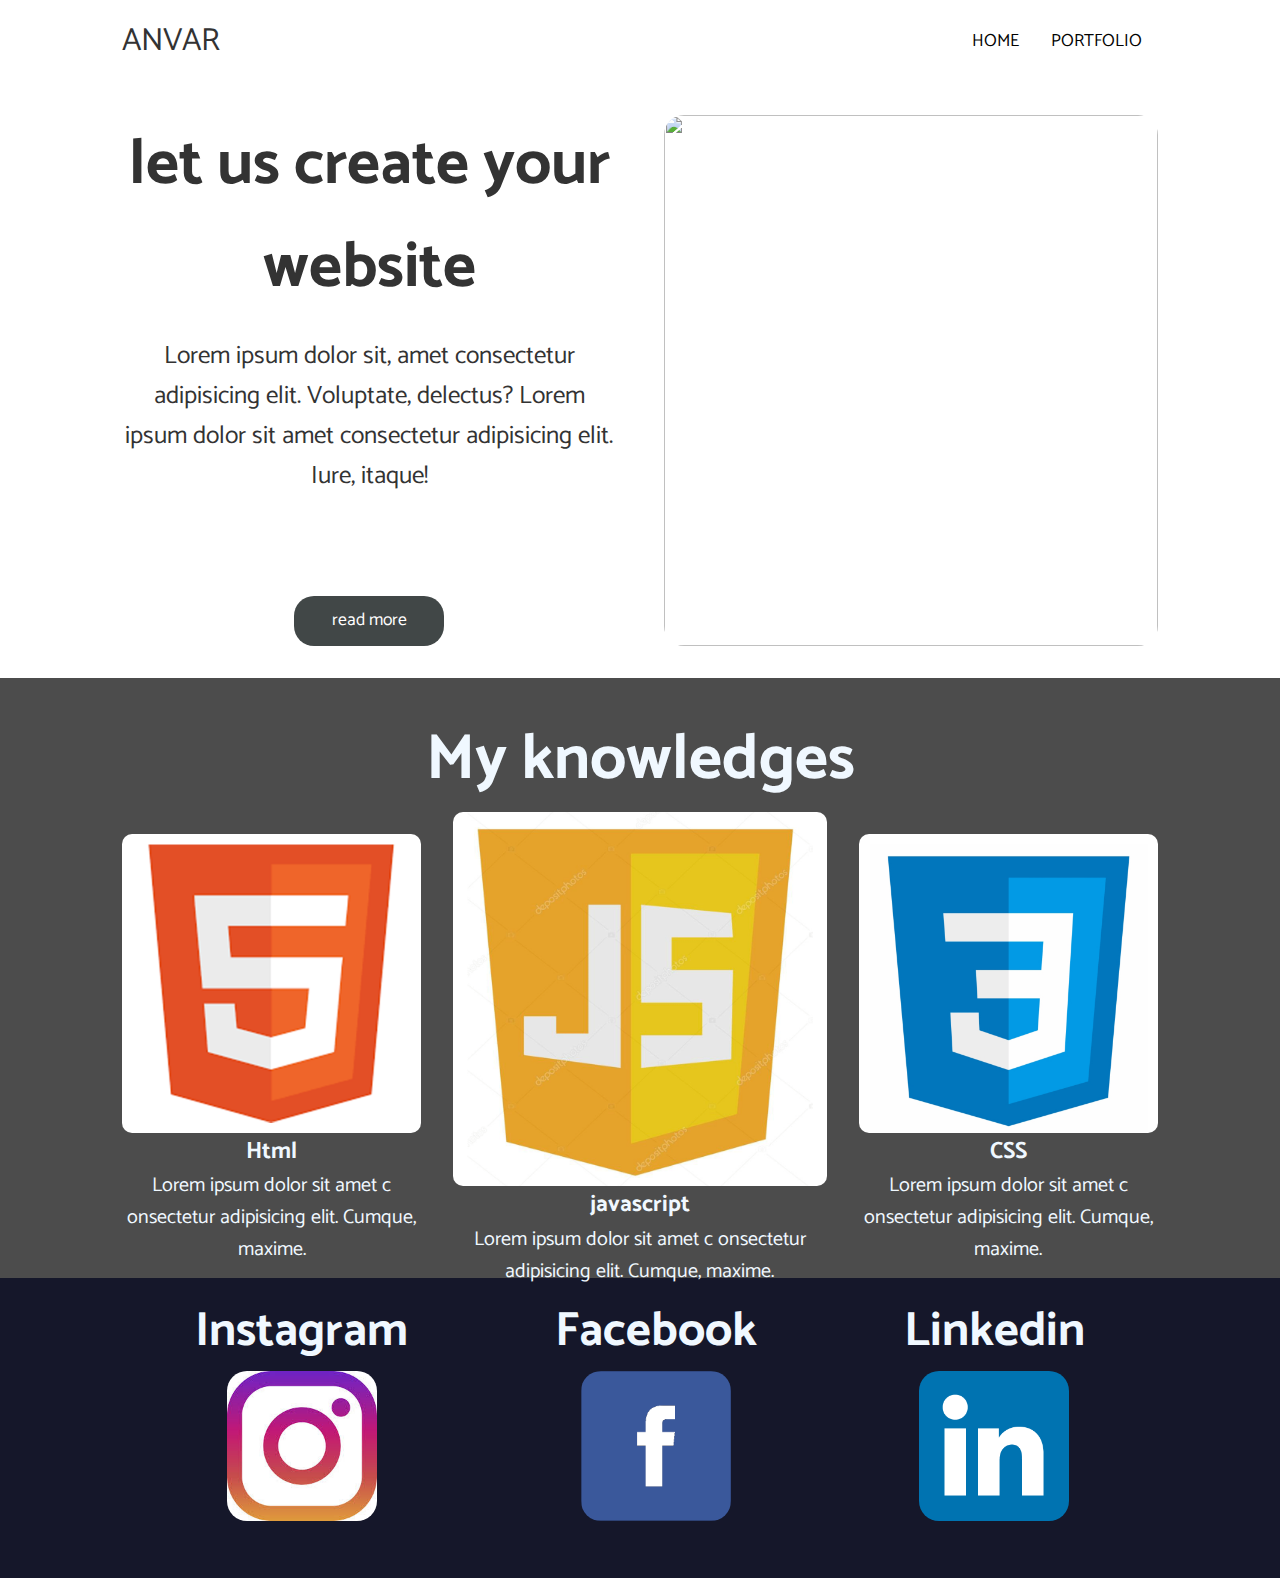
==== lich/index.html @ 827dab64 "Add files via upload" ====
<html lang="en">
<head>
    <meta charset="UTF-8">
    <meta name="viewport" content="width=device-width, initial-scale=1.0">
    <meta http-equiv="X-UA-Compatible" content="ie=edge">
    <link href="https://fonts.googleapis.com/css?family=Catamaran&display=swap" rel="stylesheet">
    <link rel="stylesheet" href="css/style.css">
    <title>Document</title>
</head>
<body>
<div class="menu">
    <div class="cont">
        <div class="logo">
            ANVAR
        </div>
        <ul class="nav">
            <li><a href="#">HOME</a></li>
            <li><a href="portfolio.html">PORTFOLIO</a></li>
        </ul>
    </div>
</div>
<section class="section-a">
    <div class="cont">
   <div> <h1>let us create your website</h1>
    <p>Lorem ipsum dolor sit, amet consectetur adipisicing elit. Voluptate, delectus?
        Lorem ipsum dolor sit amet consectetur adipisicing elit. Iure, itaque!
    </p>
    <a href="#" class="btn">read more</a>
    
</div>
<img src="img/gal3.jpg" alt="">
</div>
</section>
<section class="section-b">
  
 <div class="fon">
     <h1 class="h">My knowledges</h1>
<div class="cont">
   
    <div class="box">
        <img src="img/Untitled-3.gif" alt="">
        <h3>Html</h3>
        <p>Lorem ipsum dolor sit amet c
        onsectetur adipisicing elit. Cumque, maxime.</p>
    </div>
    <div class="box">
            <img src="img/Untitled-1.gif" alt="">
            <h3>javascript</h3>
            <p>Lorem ipsum dolor sit amet c
            onsectetur adipisicing elit. Cumque, maxime.</p>
        </div>
        <div class="box">
                <img src="img/Untitled-2.gif" alt="">
                <h3>CSS</h3>
                <p>Lorem ipsum dolor sit amet c
                onsectetur adipisicing elit. Cumque, maxime.</p>
            </div>
</div>
</div>

</section>
<section class="section-c">
<div class="cont">
    <div class="form">
        <div class="insta">
                <h1>Instagram</h1>
            <a href="https://www.instagram.com/anvarturdaliev7/"><img src="img/ins.jpg" alt=""></a>
            
        </div>
        <div class="insta"><h1>Facebook</h1>
                <a href="https://www.facebook.com/profile.php?id=100009432442327"><img src="img/fb.png" alt=""></a>
                
            </div>
            <div class="insta"><h1>Linkedin</h1>
                   <a href="https://www.linkedin.com/in/anvar-turdaliev-40a9a4155/"> <img src="img/lin.png" alt=""></a>
                    
                </div>

    </div></div>
</section>

    <script src="js/scr.js"></script>
</body>
</html>
---- lich/css/style.css ----
:root{
    --font-color: rgba(0, 0, 0, 0.7);
}
*{
    box-sizing: border-box;
    margin: 0;
    padding: 0;
}
body
{
    /*background-color: red;*/
    font-family: 'Catamaran', sans-serif;
    line-height: 1.6;
    color: #333;
    font-size: 1.1rem;
}
img{
    width: 100%;
    
}
.menu{
    padding: 1rem 0;
    margin: auto;
}
.cont{
    max-width: 1100px;
    margin: auto;
    padding: 0 2rem;
    overflow: hidden;
}
.cont1{
    max-width: 1100px;
    margin: auto;
    padding: 0 2rem;
    overflow: hidden;
}

.menu .cont{

    display: grid;
    grid-template-columns: repeat(2, 1fr);
   
}
a{
    text-decoration: none;
    color: black;
   
}
ul{
    list-style: none;
}
.menu .nav{
    display: flex;
justify-self: flex-end;
align-items: center;
justify-content: center;
}
.menu .logo{
    font-size: 2rem;
}
.menu .nav a{
    padding: 0 1rem;
    text-decoration: none;
    color: rgb(2, 2, 2);
}
.menu .nav a:hover{
    color:rgba(11, 58, 212, 0.986);
}
.section-a{
margin: 2rem 0;   

}
.section-a .cont
{
    display: grid;
    grid-template-columns: repeat(2, 1fr);
    grid-gap:3rem;
    align-items: center;
    justify-content: center;
}
.section-a h1{
    font-size: 4rem;
    text-align: center;
}
.section-a p{
   margin: 1rem 0;
   font-size: 25px;
   text-align: center;
}
.section-a img{
    border-radius: 20px;
}
.section-a .btn{
    display: grid;
justify-content: center;
background: rgb(65, 71, 71);
width: 150px;
height: 50px;
color: white;
text-decoration: none;
margin: auto;
align-items: center;
border-radius: 20px;
margin-top: 100px;
animation: btn 7s infinite;
}
.section-a .btn:hover{
    background: rgb(97, 97, 109);
}
.section-b{
    background: url('../img/gal5.jpg') no-repeat bottom center/cover;
    height: 600px;

}

.fon{
    width: 100%;
    height: 100%;
    background-color: var(--font-color);
    color: aliceblue;
    text-align: center;
    font-size: 2rem;
}
.fon h1{
  padding-top:2rem;
}
.section-b .fon .cont{
    
    display: grid;
    grid-template-columns: repeat(1,4fr 5fr 4fr);
    grid-gap: 2rem;
    align-items: center;
    justify-content: center;
    text-align: center;
    color: aliceblue;
   
    font-size: 20px;
    animation: transform 7s infinite;
}
.section-b .fon .cont .box img{
border-radius: 10px;

}
@keyframes transform{
    60%{
        transform: scale(1);
    }
    80%{
        transform: scale(0.9);
    }
}
@keyframes btn{
    60%{
        transform: scale(1);
    }
    80%{
        transform: scale(1.5);
    }
}
.section-c{
    height: 300px;
    background-color: rgb(21, 23, 42);
}
.section-c .form{
    display: flex;
    justify-content: space-around;
color: aliceblue;
padding-top: 1rem;
text-align: center;

}
.section-c .form .insta h1{
    font-size: 3rem;
}

.section-c .form .insta img{
    width: 150px;
    height: 150px;
    border-radius: 20px;
}




/*///////////*/
.section-a .cont1{
    display: grid;
    grid-template-columns: repeat(4,1fr);
    grid-auto-rows: minmax(100px, auto);
   
    text-align: center;
  
  
}
.section-a .cont1 .pr p{
font-size: 10px;
color: rgb(66, 92, 85);
}
.section-a .cont1 .pr{
    background: rgb(177, 176, 175);
   margin: 5px;
   line-height:normal;
}
.section-a .cont1  img{
    width: 100%;
    height: 100%;
    border-radius: 5px;
}

.p1{
  
    padding-top: 40px;
    grid-column: 1/3;
    grid-row:1/3;
}
.p3{
    padding-top: 50px;
   grid-row: 1/3;
  grid-column: 4/6;
}
.p2{
    padding-top: 90px;
    grid-row:1/4;
    grid-column: 3/4;
}
.p4{
    padding-top: 50px;
grid-row:3/5;
grid-column: 1/2;
}
.p5{
    padding-top: 90px;
    grid-row:3/6;
    grid-column: 2/3;
}
.p6{
    grid-column: 4/6;
    grid-row: 3/4;
}
.p7{
    padding-top: 50px;
    grid-column: 3/6;
    grid-row: 4/6;
}
.p8{
    grid-row: 5/5;
    grid-column: 1/2;
}
@media(max-width:760px){
    .section-a .cont1{
        display: grid;
        grid-template-columns: repeat(4,1fr);
        grid-auto-rows: minmax(70px, auto);
        justify-items:stretch;
        align-items: stretch;
    
}
@media(max-width:660px){
    .section-a .cont1{
        display: grid;
        grid-template-columns: repeat(4,1fr);
        grid-auto-rows: minmax(50px, auto);
        justify-items:stretch;
        align-items: stretch;
    
}
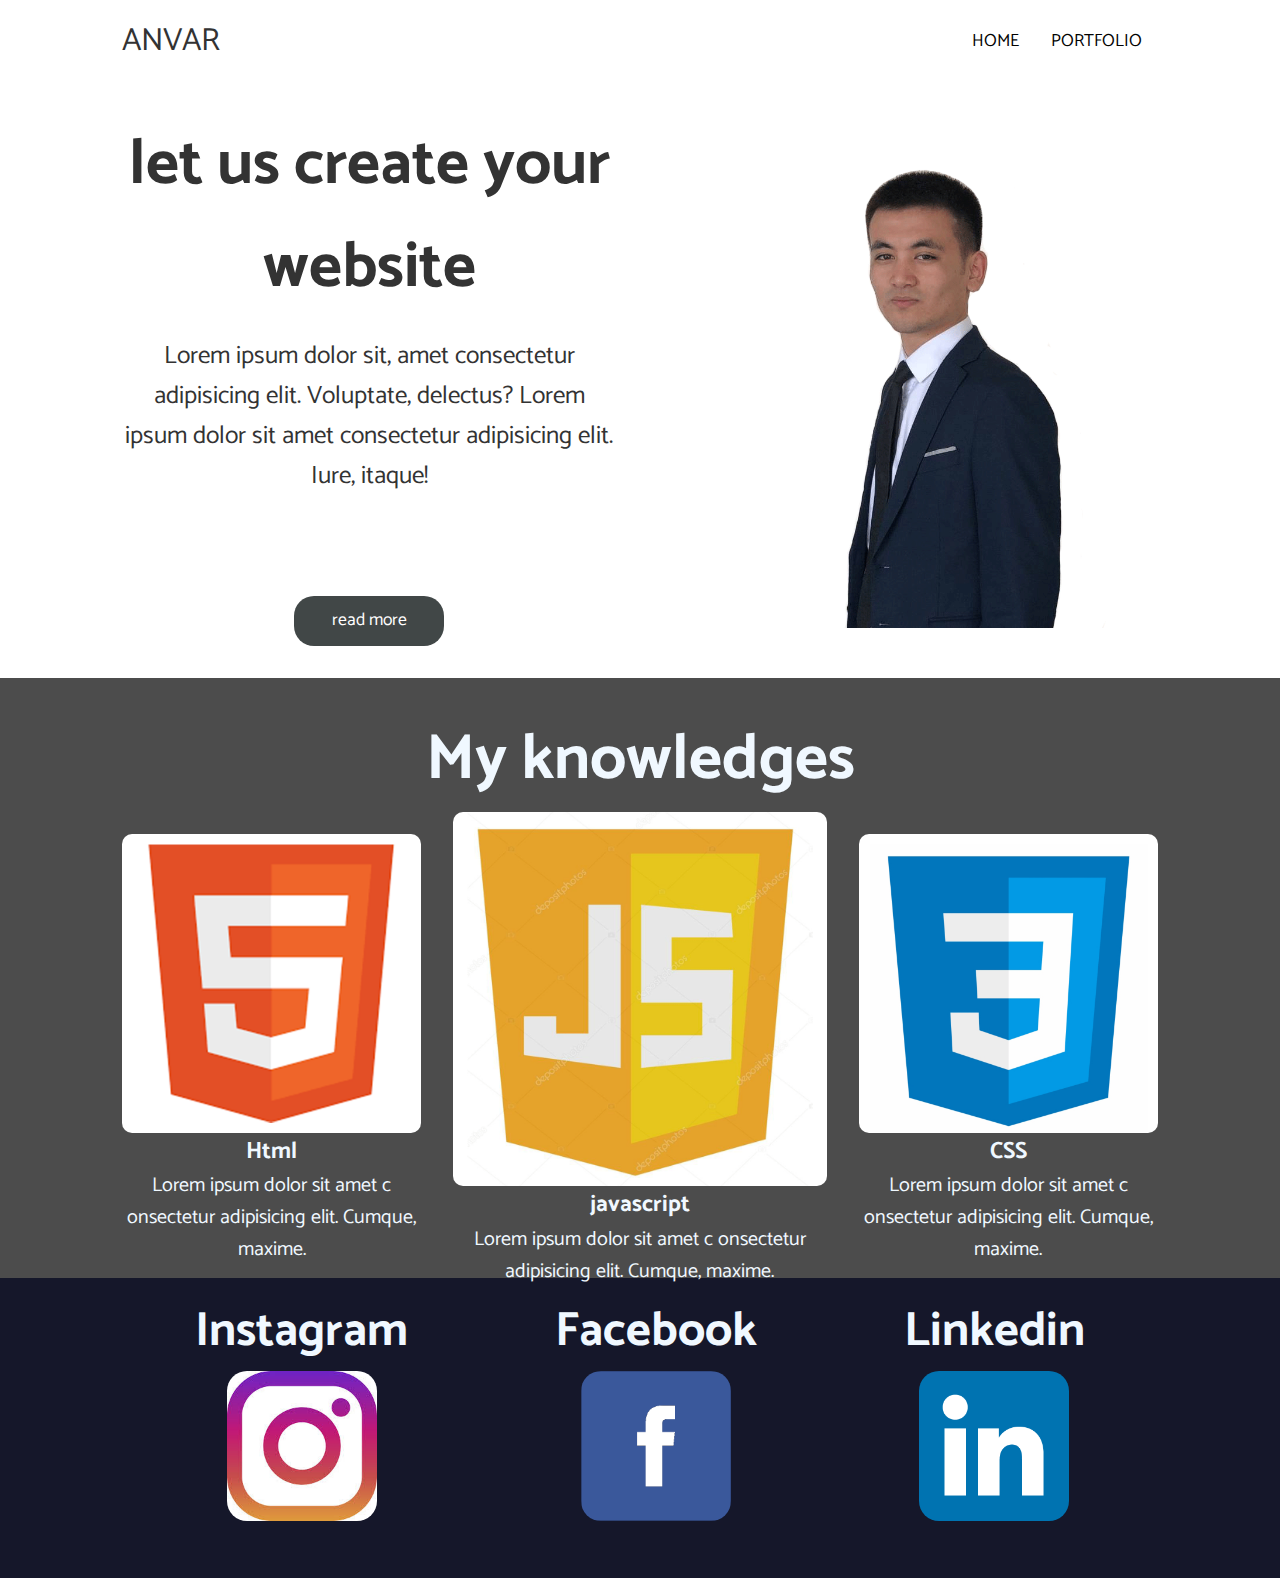
==== commit 7ca51ffc: "Update index.html" ====
--- a/lich/index.html
+++ b/lich/index.html
@@ -28,7 +28,7 @@
     <a href="#" class="btn">read more</a>
     
 </div>
-<img src="img/gal3.jpg" alt="">
+<img src="img/gal3-(2).gif" alt="">
 </div>
 </section>
 <section class="section-b">
@@ -81,4 +81,4 @@
 
     <script src="js/scr.js"></script>
 </body>
-</html>+</html>
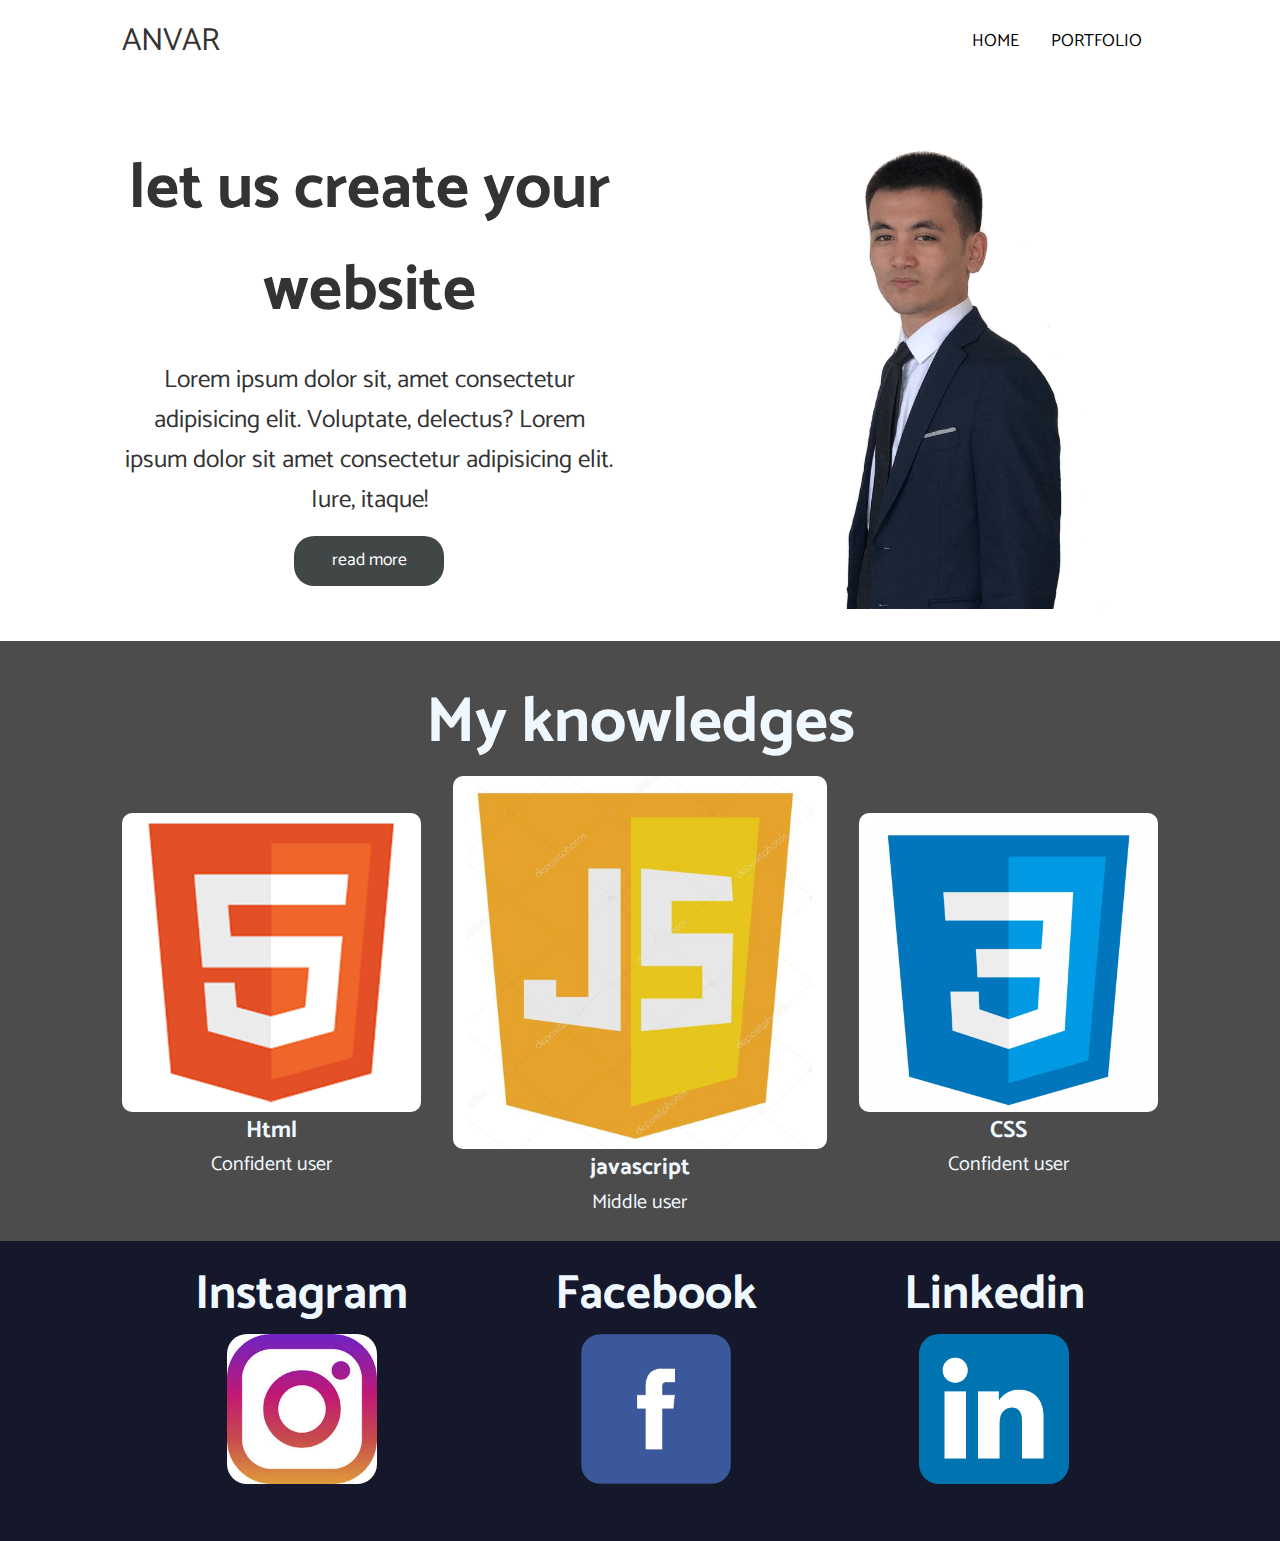
==== commit 1c7f41ec: "Update index.html" ====
--- a/lich/index.html
+++ b/lich/index.html
@@ -40,20 +40,17 @@
     <div class="box">
         <img src="img/Untitled-3.gif" alt="">
         <h3>Html</h3>
-        <p>Lorem ipsum dolor sit amet c
-        onsectetur adipisicing elit. Cumque, maxime.</p>
+        <p>Confident user</p>
     </div>
     <div class="box">
             <img src="img/Untitled-1.gif" alt="">
             <h3>javascript</h3>
-            <p>Lorem ipsum dolor sit amet c
-            onsectetur adipisicing elit. Cumque, maxime.</p>
+            <p>Middle user</p>
         </div>
         <div class="box">
                 <img src="img/Untitled-2.gif" alt="">
                 <h3>CSS</h3>
-                <p>Lorem ipsum dolor sit amet c
-                onsectetur adipisicing elit. Cumque, maxime.</p>
+                <p>Confident user</p>
             </div>
 </div>
 </div>
--- a/lich/css/style.css
+++ b/lich/css/style.css
@@ -101,7 +101,6 @@
 margin: auto;
 align-items: center;
 border-radius: 20px;
-margin-top: 100px;
 animation: btn 7s infinite;
 }
 .section-a .btn:hover{
@@ -263,4 +262,4 @@
         justify-items:stretch;
         align-items: stretch;
     
-}+}
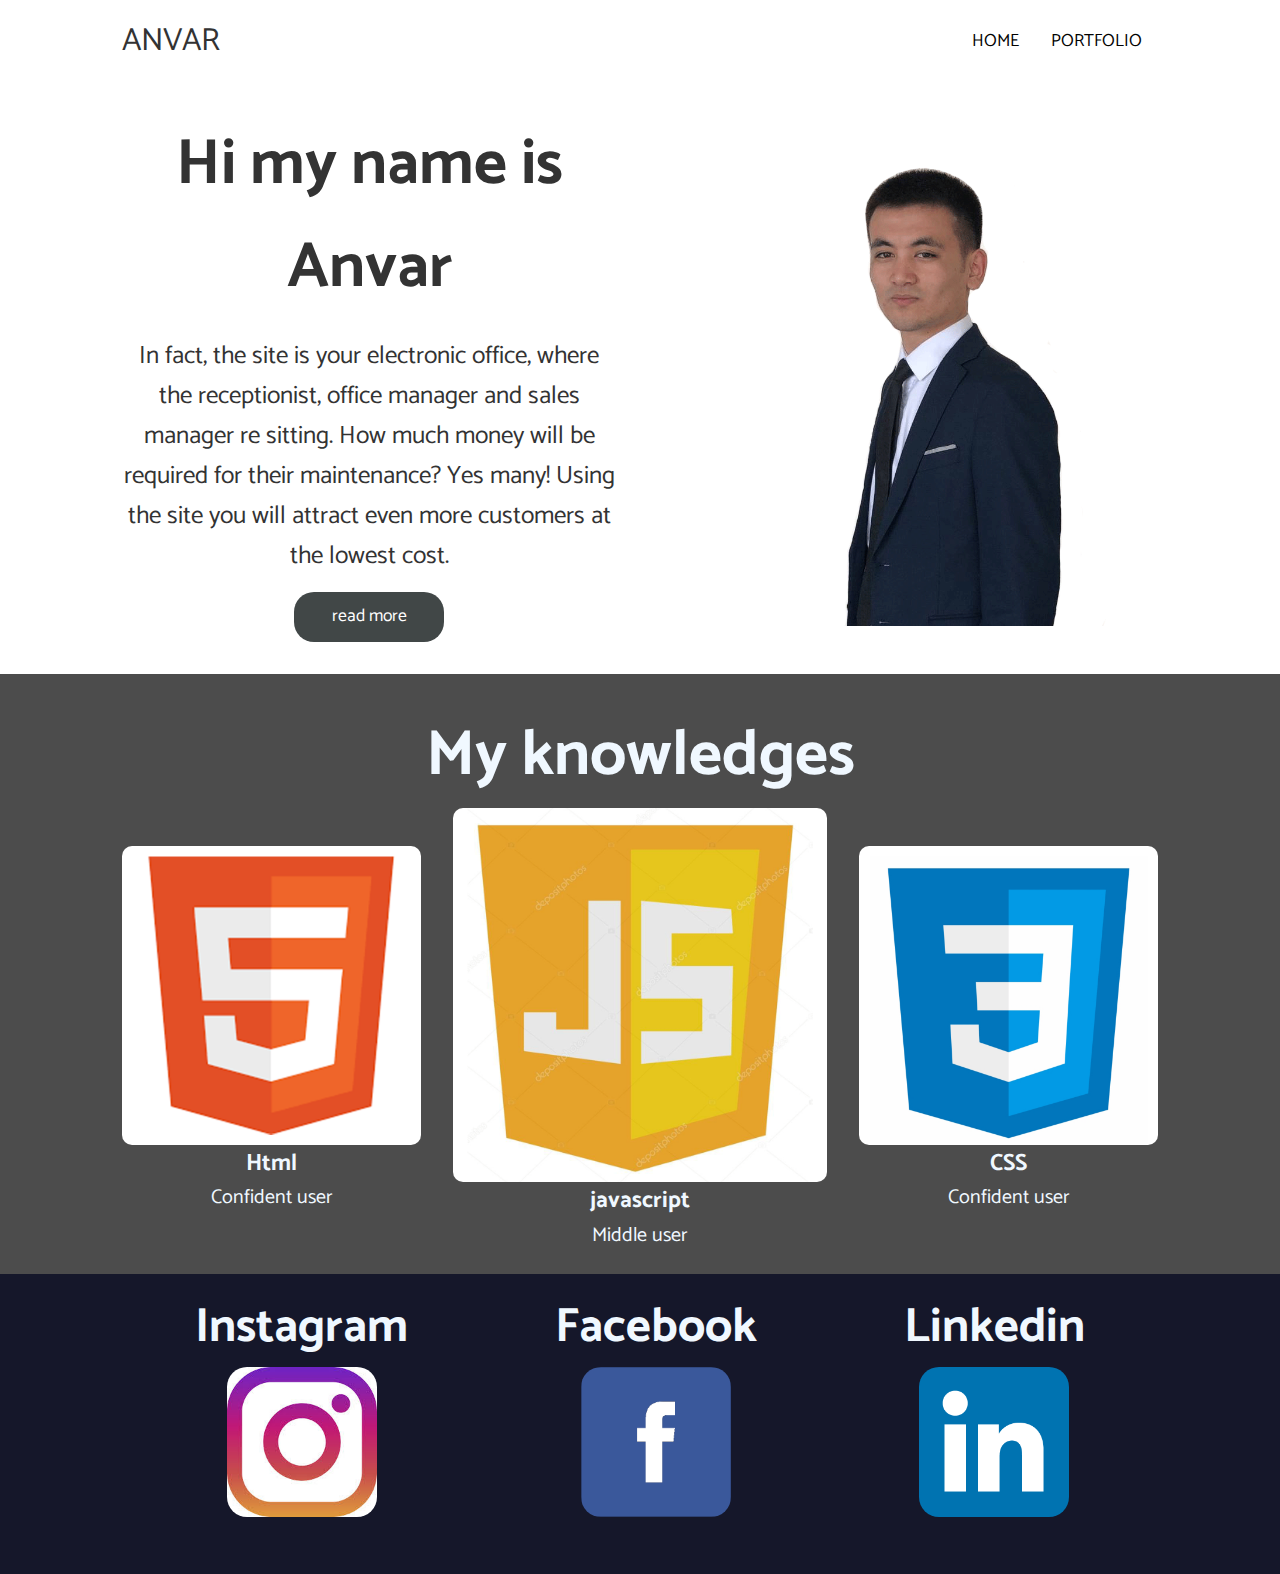
==== commit e781ebd2: "Update index.html" ====
--- a/lich/index.html
+++ b/lich/index.html
@@ -21,9 +21,11 @@
 </div>
 <section class="section-a">
     <div class="cont">
-   <div> <h1>let us create your website</h1>
-    <p>Lorem ipsum dolor sit, amet consectetur adipisicing elit. Voluptate, delectus?
-        Lorem ipsum dolor sit amet consectetur adipisicing elit. Iure, itaque!
+   <div> <h1>Hi my name is Anvar</h1>
+    <p>In fact, the site is your electronic office, where the receptionist,
+        office manager and sales manager re sitting.
+        How much money will be required for their maintenance? 
+        Yes many! Using the site you will attract even more customers at the lowest cost.
     </p>
     <a href="#" class="btn">read more</a>
     
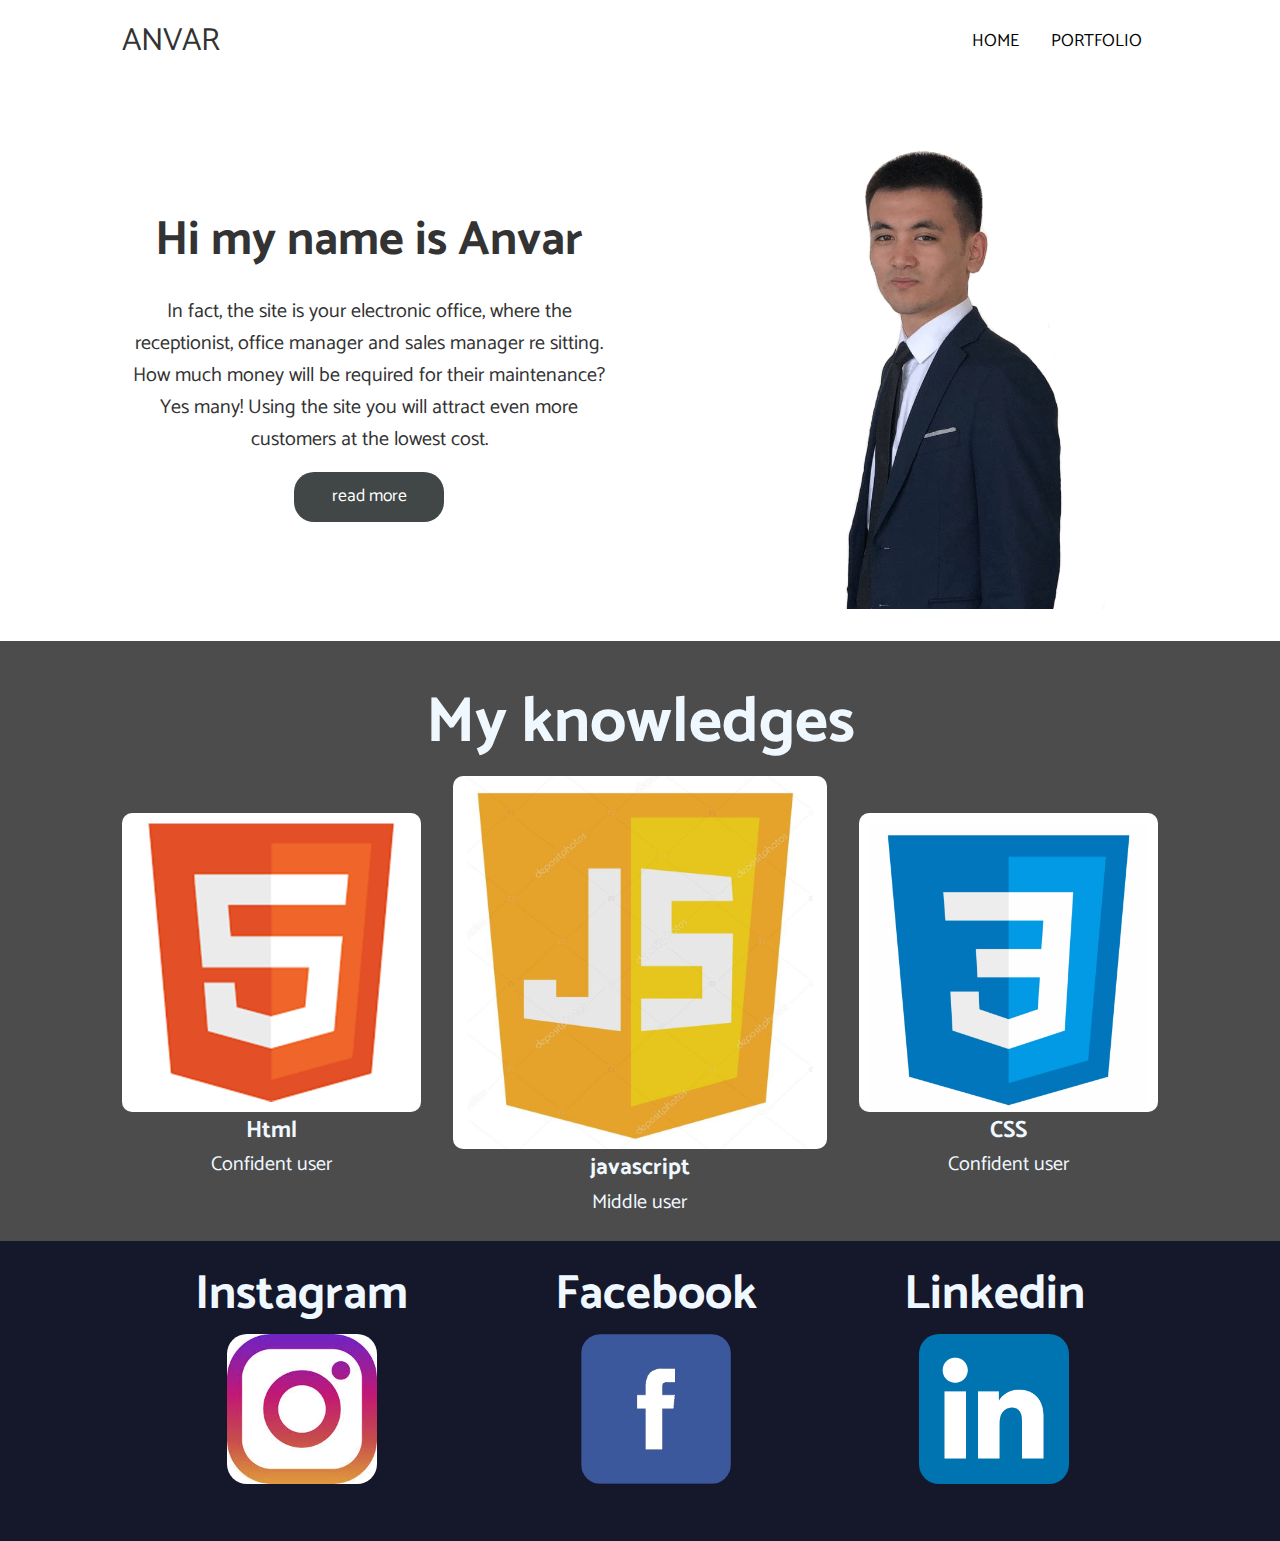
==== commit 2a2d41d0: "Update index.html" ====
--- a/lich/index.html
+++ b/lich/index.html
@@ -19,7 +19,7 @@
         </ul>
     </div>
 </div>
-<section class="section-a">
+<section class="section-a1">
     <div class="cont">
    <div> <h1>Hi my name is Anvar</h1>
     <p>In fact, the site is your electronic office, where the receptionist,
--- a/lich/css/style.css
+++ b/lich/css/style.css
@@ -66,11 +66,11 @@
 .menu .nav a:hover{
     color:rgba(11, 58, 212, 0.986);
 }
-.section-a{
+.section-a1{
 margin: 2rem 0;   
 
 }
-.section-a .cont
+.section-a1 .cont
 {
     display: grid;
     grid-template-columns: repeat(2, 1fr);
@@ -78,19 +78,19 @@
     align-items: center;
     justify-content: center;
 }
-.section-a h1{
-    font-size: 4rem;
+.section-a1 h1{
+    font-size: 3rem;
     text-align: center;
 }
-.section-a p{
+.section-a1 p{
    margin: 1rem 0;
-   font-size: 25px;
+   font-size: 20px;
    text-align: center;
 }
-.section-a img{
+.section-a1 img{
     border-radius: 20px;
 }
-.section-a .btn{
+.section-a1 .btn{
     display: grid;
 justify-content: center;
 background: rgb(65, 71, 71);
@@ -101,9 +101,10 @@
 margin: auto;
 align-items: center;
 border-radius: 20px;
+
 animation: btn 7s infinite;
 }
-.section-a .btn:hover{
+.section-a1 .btn:hover{
     background: rgb(97, 97, 109);
 }
 .section-b{
@@ -245,14 +246,312 @@
     grid-row: 5/5;
     grid-column: 1/2;
 }
+/*HOME*/
+/*section-a1*/
+@media(max-width:950px){
+    .section-a1 h1{
+        font-size: 2rem;
+        text-align: center;
+    }
+    .section-b{
+    
+        height: 500px;
+    
+    }
+    .section-c{
+        height: 250px;
+    }
+}
+@media(max-width:860px){
+    .section-a1{
+    margin: 1rem 0;   
+    
+    }
+  
+    .menu .logo{
+        font-size: 1.5rem;
+    }
+    li{
+        font-size: 1rem;
+    }
+    .section-a1 .cont
+    {
+        grid-gap:1rem;
+    }
+    .section-a1 h1{
+        font-size: 2rem;
+        text-align: center;
+    }
+    .section-a1 p{
+       margin: 0.5rem 0;
+       font-size: 17px;
+    }
+    .section-a1 .btn{ 
+    width: 100px;
+    height: 30px;
+   border-radius: 10px;
+    font-size: 10px;
+    animation: btn 7s infinite;
+    margin-top: 30px;
+    }
+    .section-b{
+        height: 500px;
+    }
+    .fon{
+      font-size: 1.5rem;
+    }
+    .fon h1{
+      padding-top:1rem;
+      margin: 1rem 0;
+    }
+    .section-b .fon .cont{
+        grid-gap: 1rem;
+        align-items: center;
+        justify-content: center;
+        text-align: center;
+        color: aliceblue;
+       
+        font-size: 17px;
+        animation: transform 7s infinite;
+    }
+    .section-b .fon .cont .box img{
+    border-radius: 7px;
+    
+    }
+    .section-c{
+        height: 230px;
+    }
+    .section-c .form{
+    padding-top: 0.7rem;
+    }
+    .section-c .form .insta h1{
+        font-size: 2rem;
+    }
+    
+    .section-c .form .insta img{
+        width: 100px;
+        height: 100px;
+        border-radius: 15px;
+    }
+}
+
+@media(max-width:700px){
+    .section-a1{
+        margin: 0.5rem 0;   
+        
+        }
+        .section-a1 .cont
+        {
+            grid-gap:0.5rem;
+        }
+        .section-a1 h1{
+            font-size: 1.5rem;
+            text-align: center;
+        }
+        .section-a1 p{
+           margin: 0.5rem 0;
+           font-size: 14px;
+        }
+        .section-a1 .btn{ 
+        width: 100px;
+        height: 30px;
+       border-radius: 10px;
+        font-size: 10px;
+        animation: btn 7s infinite;
+        margin-top: 20px;
+        }
+        
+@keyframes btn{
+    60%{
+        transform: scale(1);
+    }
+    80%{
+        transform: scale(1.2);
+    }
+}
+.section-b{
+    height: 400px;
+}
+.fon{
+  font-size: 1rem;
+}
+.fon h1{
+  padding-top:1rem;
+  margin: 0.5rem 0;
+}
+.section-b .fon .cont{
+    grid-gap: 0.5rem;
+   font-size: 15px;
+    animation: transform 7s infinite;
+}
+.section-b .fon .cont .box img{
+border-radius: 5px;
+
+}
+.section-c{
+    height: 200px;
+}
+.section-c .form{
+    padding-top: 0.5rem;
+    }
+
+    .section-c .form .insta h1{
+        font-size: 1.5rem;
+    }
+    
+    .section-c .form .insta img{
+        width: 80px;
+        height: 80px;
+        border-radius: 15px;
+    }
+}
+@media(max-width:610px){
+    .section-a1 p{
+        margin-top:0.3rem;
+        font-size: 12px;
+     }
+}
+@media(max-width:520px){
+       .section-a1 h1{
+            font-size: 1rem;
+            text-align: center;
+        }
+        .section-a1 p{
+           margin-top:0.1rem;
+           font-size: 9px;
+        }
+        .section-a1 .btn{ 
+        width: 90px;
+        height: 25px;
+       border-radius: 7px;
+        font-size: 8px;
+        animation: btn 7s infinite;
+        margin-top: 5px;
+        }
+        .section-b{
+            height: 300px;
+        }
+        .fon{
+          font-size: 0.7rem;
+        }
+        .fon h1{
+          padding-top:0.5rem;
+          margin: 1rem 0;
+        }
+        .section-b .fon .cont{
+            grid-gap: 0.5rem;
+           font-size: 10px;
+            animation: transform 7s infinite;
+        }
+        .section-b .fon .cont .box img{
+        border-radius: 5px;
+        
+        }
+        .section-c{
+            height: 150px;
+        }
+        .section-c .form{
+            padding-top: 0.3rem;
+            }
+            .section-c .form .insta h1{
+                font-size: 1rem;
+            }
+            
+            .section-c .form .insta img{
+                width: 60px;
+                height: 60px;
+                border-radius: 12px;
+            }
+}
+@media(max-width:400px){
+    .section-a1 h1{
+        font-size: 0.5rem;
+        text-align: center;
+    }
+    .section-a1 p{
+       
+       font-size: 7px;
+    }
+    .section-a1 .btn{ 
+    width: 70px;
+    height: 20px;
+   border-radius: 5px;
+    font-size: 4px;
+    animation: btn 7s infinite;
+   
+    }
+    .section-b{
+        height: 200px;
+    }
+    .fon{
+      font-size: 0.7rem;
+    }
+    .fon h1{
+        font-size: 1rem;
+      padding-top:0.5rem;
+      margin: 0.5rem 0;
+    }
+    .section-b .fon .cont{
+        grid-gap: 0.5rem;
+       font-size: 8px;
+        animation: transform 7s infinite;
+    }
+    .section-b .fon .cont .box img{
+    border-radius: 5px;
+    
+    }
+    .section-c{
+        height: 100px;
+    }
+    .section-c .form{
+        padding-top: 0.2rem;
+        }
+        .section-c .form .insta h1{
+            font-size: 0.7rem;
+        }
+        
+        .section-c .form .insta img{
+            width: 50px;
+            height: 50px;
+            border-radius: 10px;
+        }
+}
+/*section-b*/
+/*/portfolio*/
+@media(max-width:860px){
+    .section-a .cont1{
+        display: grid;
+        grid-template-columns: repeat(4,1fr);
+        grid-auto-rows: minmax(80px, auto);
+        justify-items:stretch;
+        align-items: stretch;}
+        .section-a .cont1 .pr{
+            background: rgb(177, 176, 175);
+           margin: 3px;
+           line-height:normal;
+        }
+        .section-a .cont1 .pr p{
+            font-size: 8px;
+            color: rgb(66, 92, 85);
+            }
+    
+}
 @media(max-width:760px){
     .section-a .cont1{
         display: grid;
         grid-template-columns: repeat(4,1fr);
         grid-auto-rows: minmax(70px, auto);
         justify-items:stretch;
-        align-items: stretch;
-    
+        align-items: stretch;}
+        .section-a .cont1 .pr{
+            background: rgb(177, 176, 175);
+           margin: 2px;
+           line-height:normal;
+        }
+        .section-a .cont1 .pr p{
+            font-size: 7px;
+            color: rgb(66, 92, 85);
+            }
 }
 @media(max-width:660px){
     .section-a .cont1{
@@ -260,6 +559,15 @@
         grid-template-columns: repeat(4,1fr);
         grid-auto-rows: minmax(50px, auto);
         justify-items:stretch;
-        align-items: stretch;
-    
-}
+        align-items: stretch;}
+        .section-a .cont1 .pr{
+            background: rgb(177, 176, 175);
+           margin: 1px;
+           line-height:normal;
+        }
+        .section-a .cont1 .pr p{
+            font-size: 6px;
+            color: rgb(66, 92, 85);
+            }
+    
+}
